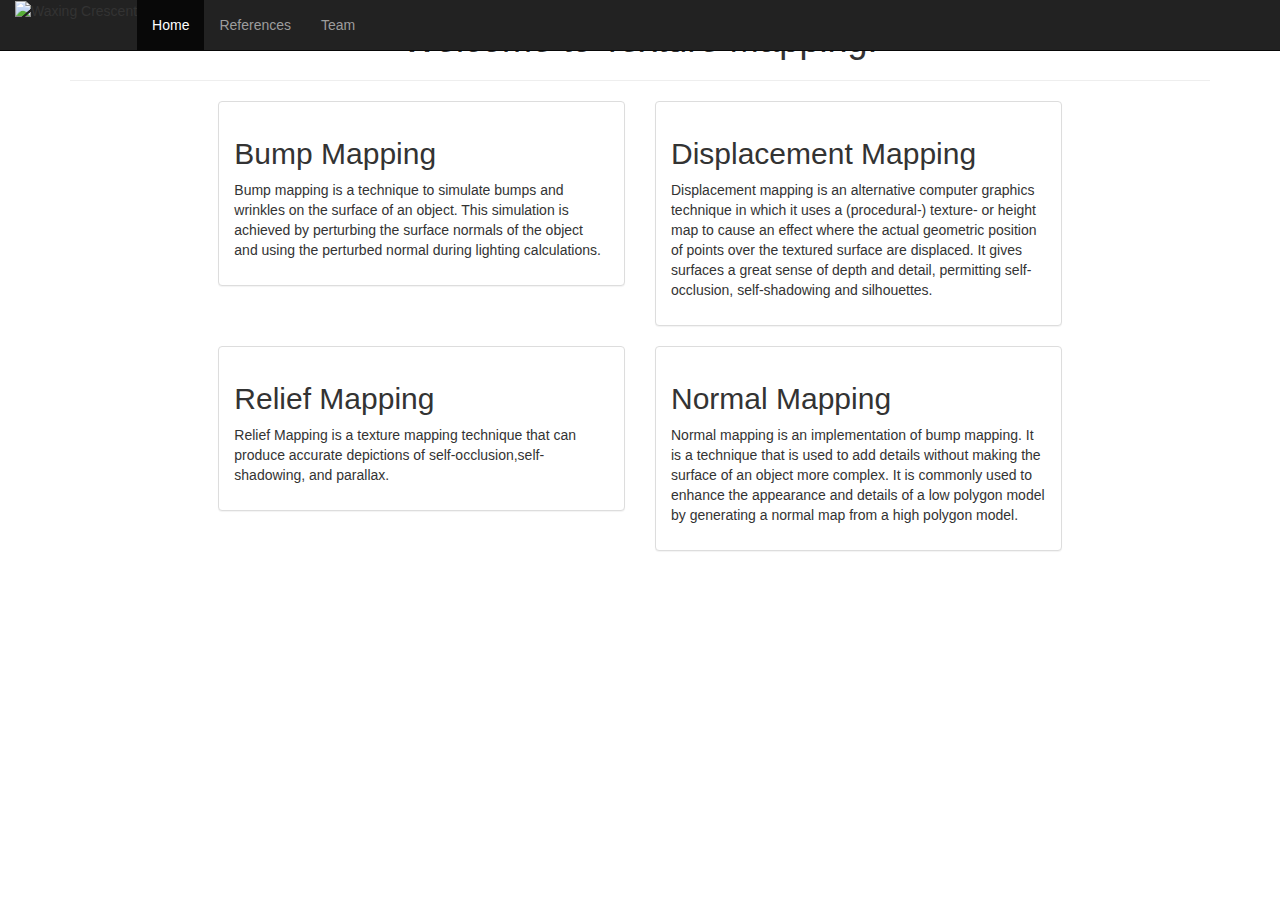
==== index.html @ d9b6c83d "modified home page" ====
<!DOCTYPE html>
<html lang="en">
  <head>
    <meta charset="utf-8">
    <meta http-equiv="X-UA-Compatible" content="IE=edge">
    <meta name="viewport" content="width=device-width, initial-scale=1">
    <!-- The above 3 meta tags *must* come first in the head; any other head content must come *after* these tags -->
    <meta name="description" content="">
    <meta name="author" content="">
    <!-- icon on the page -->
    <link rel="icon" href="../../favicon.ico">

    <title>NRNX</title>

    <!-- Bootstrap core CSS -->
    <link href="../../dist/css/bootstrap.min.css" rel="stylesheet">

    <!-- Custom styles for this template -->
    <link href="starter-template.css" rel="stylesheet">

    <!-- Latest compiled and minified CSS -->
    <link rel="stylesheet" href="https://maxcdn.bootstrapcdn.com/bootstrap/3.3.5/css/bootstrap.min.css">
    <link rel="stylesheet" href="style.css">

    <!-- Just for debugging purposes. Don't actually copy these 2 lines! -->
    <!--[if lt IE 9]><script src="../../assets/js/ie8-responsive-file-warning.js"></script><![endif]-->
    <script src="../../assets/js/ie-emulation-modes-warning.js"></script>

    <!-- HTML5 shim and Respond.js for IE8 support of HTML5 elements and media queries -->
    <!--[if lt IE 9]>
      <script src="https://oss.maxcdn.com/html5shiv/3.7.2/html5shiv.min.js"></script>
      <script src="https://oss.maxcdn.com/respond/1.4.2/respond.min.js"></script>
    <![endif]-->
  </head>

   <body>
    <nav class="navbar navbar-inverse navbar-fixed-top">
      <div class="container-fluid">
        <div class="navbar-header">
          <button type="button" class="navbar-toggle collapsed" data-toggle="collapse" data-target=".navbar-collapse" aria-expanded="false" aria-controls="navbar">
            <span class="sr-only">Toggle navigation</span>
            <span class="icon-bar"></span>
            <span class="icon-bar"></span>
            <span class="icon-bar"></span>
          </button>
          <p class="navbar-left"><img src="https://maxcdn.icons8.com/iOS7/PNG/25/Astrology/waxing_crescent-25.png" title="Waxing Crescent" width="25"></p>
        </div>
        <div id="navbar" class="collapse navbar-collapse">
          <ul class="nav navbar-nav">
            <li class="active"><a href="index.html">Home</a></li>
            <li><a href="references.html">References</a></li>
            <li><a href="team.html">Team</a></li>
          </ul>
        </div><!--/.nav-collapse -->
      </div>
    </nav>  


    <div class="container">
      <div class = "text-center">
        <h1>Welcome to Texture Mapping!</h1>
        <hr>
      </div>
    </div><!-- /.container -->

  <div class="row">
  <div class="col-xs-4 col-sm-offset-2">
      <div class="container-content">
        <div class="panel panel-default">
          <div class="panel-body">
            <h2>Bump Mapping</h2>
            <p>Bump mapping is a technique to simulate bumps and wrinkles on the surface of an object. This simulation is achieved by perturbing the surface normals of the object and using the perturbed normal during lighting calculations.</p>
          </div>
        </div>
      </div>
    </div>
    <div class="col-xs-4">
      <div class="container-content">
        <div class="panel panel-default">
          <div class="panel-body">
           <h2>Displacement Mapping</h2>
            <p>Displacement mapping is an alternative computer graphics technique in which it uses a (procedural-) texture- or height map to cause an effect where the actual geometric position of points over the textured surface are displaced. It gives surfaces a great sense of depth and detail, permitting self-occlusion, self-shadowing and silhouettes. </p>
          </div>
        </div>
      </div>
    </div><div class="col-sm-4 col-sm-offset-2">
      <div class="container-content">
        <div class="panel panel-default">
          <div class="panel-body">
            <h2>Relief Mapping</h2>
            <p>Relief Mapping is a texture mapping technique that can produce accurate depictions of self-occlusion,self-shadowing, and parallax.</p>
          </div>
        </div>
      </div>
    </div>
     <div class="col-xs-4">
      <div class="container-content">
        <div class="panel panel-default">
          <div class="panel-body">
            <h2>Normal Mapping</h2>
            <p>Normal mapping is an implementation of bump mapping. It is a technique that is used to add details without making the surface of an object more complex. It is commonly used to enhance the appearance and details of a low polygon model by generating a normal map from a high polygon model.</p>
          </div>
        </div>
      </div>
    </div>
  </div>

    <!-- Bootstrap core JavaScript
    ================================================== -->
    <!-- Placed at the end of the document so the pages load faster -->
    <script src="https://ajax.googleapis.com/ajax/libs/jquery/1.11.3/jquery.min.js"></script>
    <script src="../../dist/js/bootstrap.min.js"></script>
    <!-- IE10 viewport hack for Surface/desktop Windows 8 bug -->
    <script src="../../assets/js/ie10-viewport-bug-workaround.js"></script>
  </body>
</html>
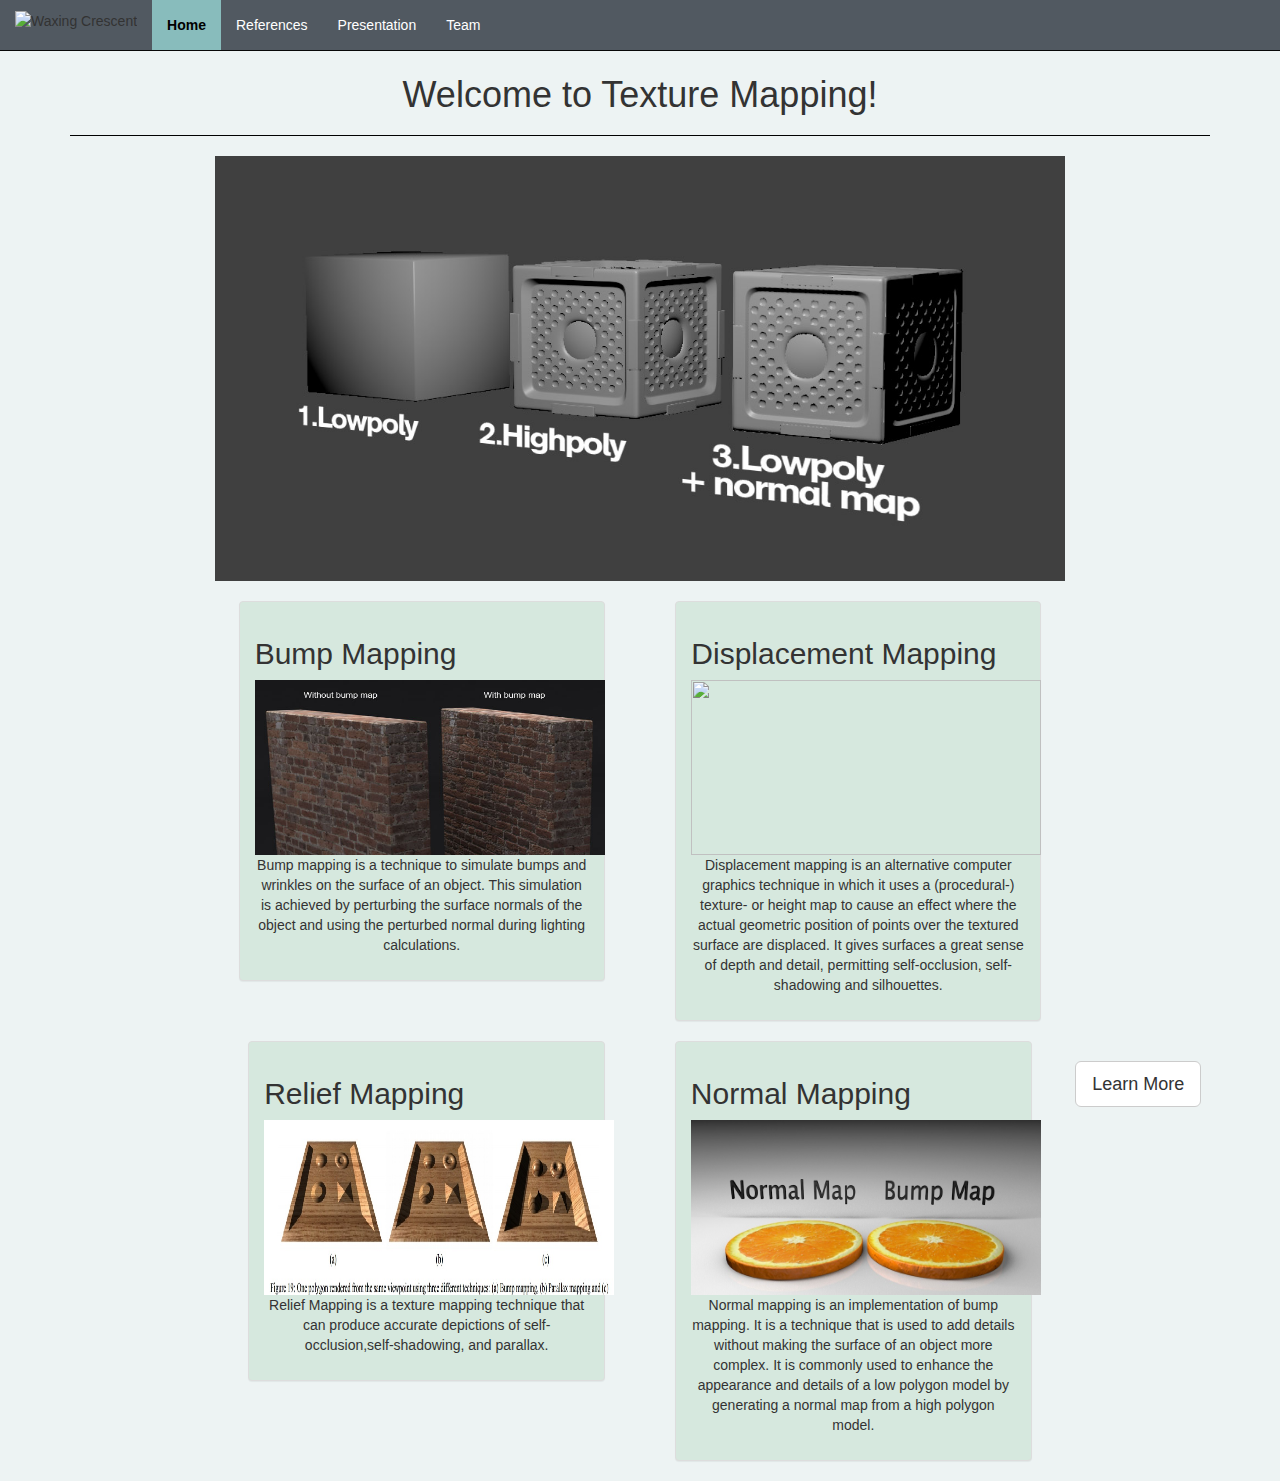
==== commit 5cb3a335: "modified home" ====
--- a/index.html
+++ b/index.html
@@ -1,4 +1,3 @@
-
 
 <!DOCTYPE html>
 <html lang="en">
@@ -51,6 +50,7 @@
           <ul class="nav navbar-nav">
             <li class="active"><a href="index.html">Home</a></li>
             <li><a href="references.html">References</a></li>
+            <li><a href="presentation.html">Presentation</a></li>
             <li><a href="team.html">Team</a></li>
           </ul>
         </div><!--/.nav-collapse -->
@@ -62,15 +62,19 @@
       <div class = "text-center">
         <h1>Welcome to Texture Mapping!</h1>
         <hr>
+         <center><img src="./img/1.jpg" height="425" width="850"></img><center>
       </div>
     </div><!-- /.container -->
-
+  
+    
+    <br>
   <div class="row">
   <div class="col-xs-4 col-sm-offset-2">
       <div class="container-content">
         <div class="panel panel-default">
           <div class="panel-body">
             <h2>Bump Mapping</h2>
+            <center><img src="./img/2.jpg" height="175" width="350"></img><center>
             <p>Bump mapping is a technique to simulate bumps and wrinkles on the surface of an object. This simulation is achieved by perturbing the surface normals of the object and using the perturbed normal during lighting calculations.</p>
           </div>
         </div>
@@ -81,15 +85,18 @@
         <div class="panel panel-default">
           <div class="panel-body">
            <h2>Displacement Mapping</h2>
+            <center><img src="./img/3.jpg" height="175" width="350"></img><center>
             <p>Displacement mapping is an alternative computer graphics technique in which it uses a (procedural-) texture- or height map to cause an effect where the actual geometric position of points over the textured surface are displaced. It gives surfaces a great sense of depth and detail, permitting self-occlusion, self-shadowing and silhouettes. </p>
           </div>
         </div>
       </div>
+    </div>
     </div><div class="col-sm-4 col-sm-offset-2">
       <div class="container-content">
         <div class="panel panel-default">
           <div class="panel-body">
             <h2>Relief Mapping</h2>
+            <center><img src="./img/5.jpg" height="175" width="350"></img><center>
             <p>Relief Mapping is a texture mapping technique that can produce accurate depictions of self-occlusion,self-shadowing, and parallax.</p>
           </div>
         </div>
@@ -100,6 +107,7 @@
         <div class="panel panel-default">
           <div class="panel-body">
             <h2>Normal Mapping</h2>
+            <center><img src="./img/6.jpg" height="175" width="350"></img><center>
             <p>Normal mapping is an implementation of bump mapping. It is a technique that is used to add details without making the surface of an object more complex. It is commonly used to enhance the appearance and details of a low polygon model by generating a normal map from a high polygon model.</p>
           </div>
         </div>
@@ -107,6 +115,10 @@
     </div>
   </div>
 
+<br>
+<div class="container">
+  <center><p><a href="presentation.html" class="btn btn-default btn-lg">Learn More</a></p></center>
+</div>
     <!-- Bootstrap core JavaScript
     ================================================== -->
     <!-- Placed at the end of the document so the pages load faster -->
--- a/style.css
+++ b/style.css
@@ -0,0 +1,54 @@
+body {
+	padding-top: 55px;
+	background: #EDF3F3;
+}
+.container-content{
+	padding-left: 5%;
+	padding-right: 5%;
+}
+.panel{
+	background-color: #D6E8DE;
+}
+.navbar{
+	background-color: #515961;
+}
+ .navbar-text{
+ 	font-size: 25px;
+ }
+ .navbar-left{
+ 	padding-top: 10px;
+ 	padding-right: 15px;
+ }
+ .references{
+ 	font-size:20px;
+ }
+.navbar-inverse .navbar-nav > li > a {
+   color: white; /*Change active text color here*/
+    }
+.navbar-inverse .navbar-nav > li > a:hover,
+.navbar-inverse .navbar-nav > li > a:focus {
+  background-color: #88BCBC;
+  color: #000000;
+
+}
+.navbar-inverse .navbar-nav > .active > a,
+ .navbar-inverse .navbar-nav > .active> a:hover,
+  .navbar-inverse .navbar-nav > .active > a:focus {
+	background-color: #88BCBC;
+  	color: #000000;
+  	font-weight:bold;
+}
+ hr{
+  background-color: black; height: 1px; border: 0;
+}
+.thumbnail {
+  background-color: rgba(255,255,255,.2);
+  border: 0 none;
+  padding:10px;
+  -webkit-border-radius: 2px;
+     -moz-border-radius: 2px;
+          border-radius: 2px;
+}
+.thumbnail .caption {
+  color: inherit;
+}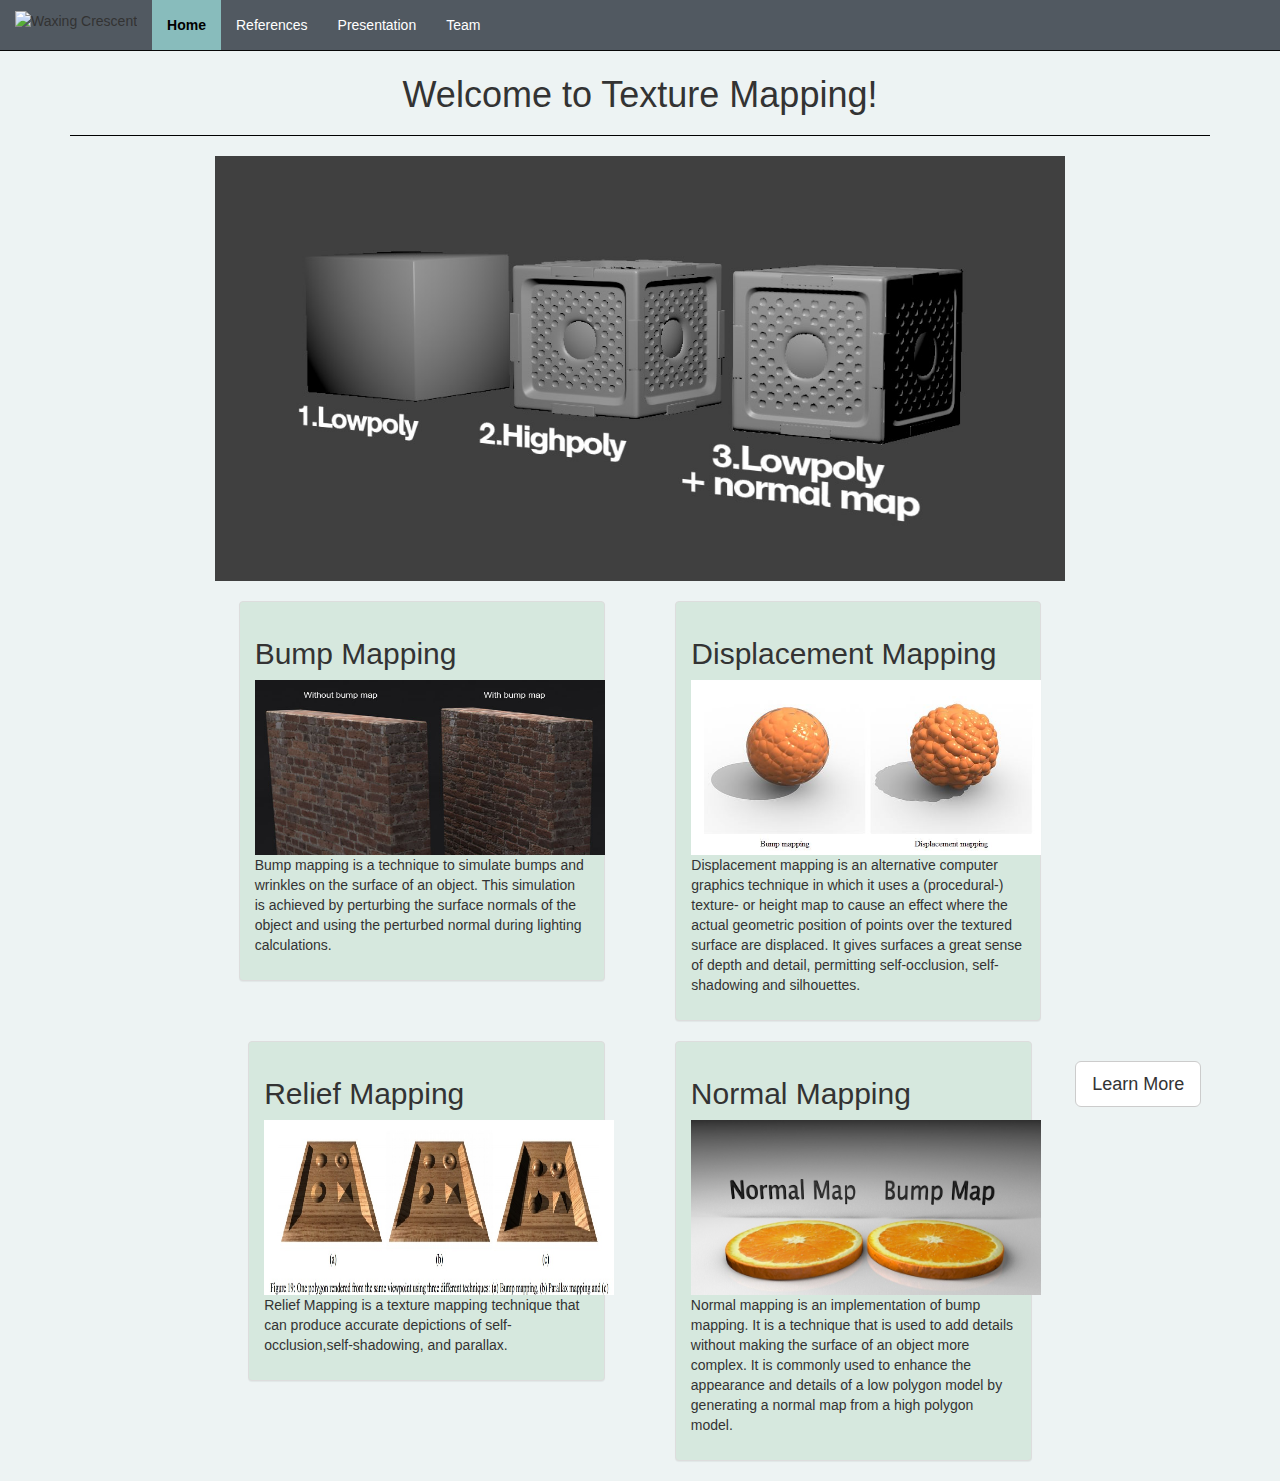
==== commit 03149a30: "fixed diplacement img" ====
--- a/index.html
+++ b/index.html
@@ -69,12 +69,12 @@
     
     <br>
   <div class="row">
-  <div class="col-xs-4 col-sm-offset-2">
+    <div class="col-xs-4 col-sm-offset-2">
       <div class="container-content">
         <div class="panel panel-default">
           <div class="panel-body">
             <h2>Bump Mapping</h2>
-            <center><img src="./img/2.jpg" height="175" width="350"></img><center>
+            <img src="./img/2.jpg" height="175" width="350">
             <p>Bump mapping is a technique to simulate bumps and wrinkles on the surface of an object. This simulation is achieved by perturbing the surface normals of the object and using the perturbed normal during lighting calculations.</p>
           </div>
         </div>
@@ -85,7 +85,7 @@
         <div class="panel panel-default">
           <div class="panel-body">
            <h2>Displacement Mapping</h2>
-            <center><img src="./img/3.jpg" height="175" width="350"></img><center>
+            <img src="./img/3.JPG" height="175" width="350">
             <p>Displacement mapping is an alternative computer graphics technique in which it uses a (procedural-) texture- or height map to cause an effect where the actual geometric position of points over the textured surface are displaced. It gives surfaces a great sense of depth and detail, permitting self-occlusion, self-shadowing and silhouettes. </p>
           </div>
         </div>
@@ -96,7 +96,7 @@
         <div class="panel panel-default">
           <div class="panel-body">
             <h2>Relief Mapping</h2>
-            <center><img src="./img/5.jpg" height="175" width="350"></img><center>
+            <img src="./img/5.jpg" height="175" width="350">
             <p>Relief Mapping is a texture mapping technique that can produce accurate depictions of self-occlusion,self-shadowing, and parallax.</p>
           </div>
         </div>
@@ -107,7 +107,7 @@
         <div class="panel panel-default">
           <div class="panel-body">
             <h2>Normal Mapping</h2>
-            <center><img src="./img/6.jpg" height="175" width="350"></img><center>
+            <img src="./img/6.jpg" height="175" width="350">
             <p>Normal mapping is an implementation of bump mapping. It is a technique that is used to add details without making the surface of an object more complex. It is commonly used to enhance the appearance and details of a low polygon model by generating a normal map from a high polygon model.</p>
           </div>
         </div>
--- a/style.css
+++ b/style.css
@@ -8,7 +8,9 @@
 }
 .panel{
 	background-color: #D6E8DE;
+  
 }
+
 .navbar{
 	background-color: #515961;
 }
@@ -51,4 +53,4 @@
 }
 .thumbnail .caption {
   color: inherit;
-}+}
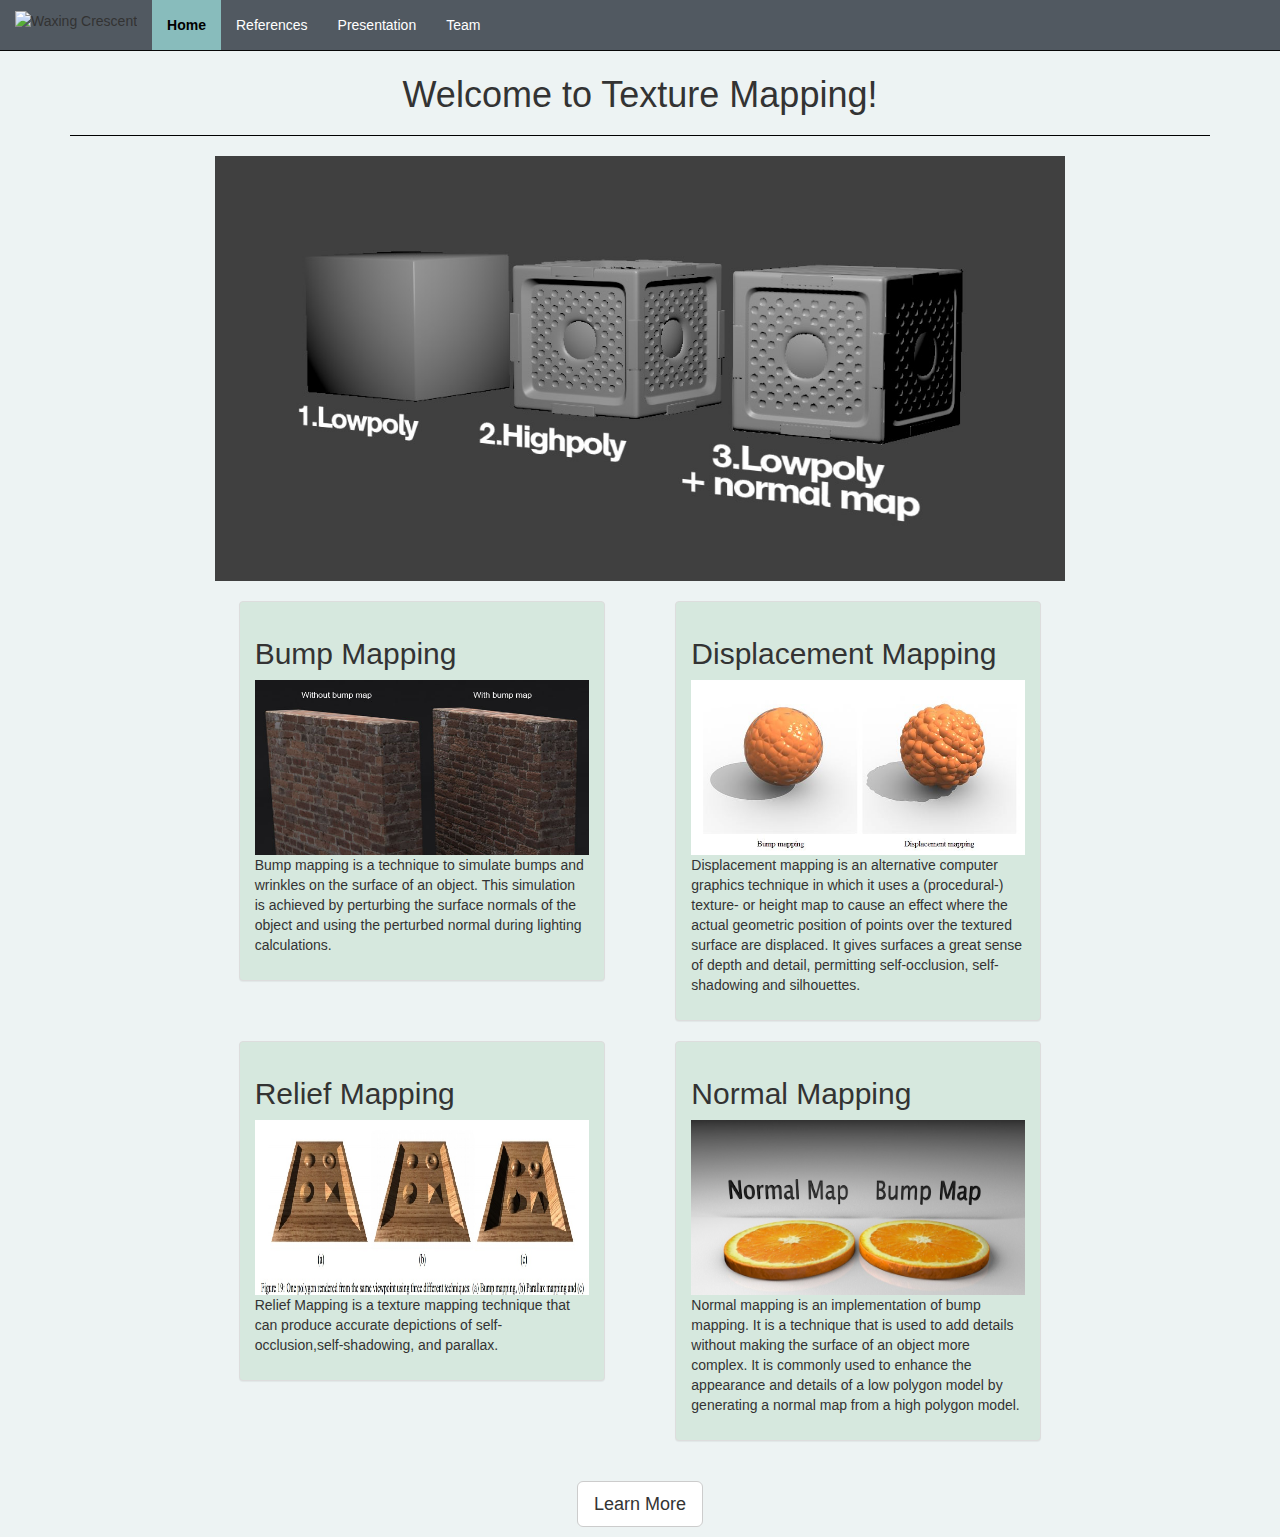
==== commit 16019682: "panel & pic resize bug fix" ====
--- a/index.html
+++ b/index.html
@@ -69,7 +69,7 @@
     
     <br>
   <div class="row">
-    <div class="col-xs-4 col-sm-offset-2">
+    <div class="col-sm-4 col-sm-offset-2">
       <div class="container-content">
         <div class="panel panel-default">
           <div class="panel-body">
@@ -80,7 +80,7 @@
         </div>
       </div>
     </div>
-    <div class="col-xs-4">
+    <div class="col-sm-4">
       <div class="container-content">
         <div class="panel panel-default">
           <div class="panel-body">
@@ -91,7 +91,8 @@
         </div>
       </div>
     </div>
-    </div><div class="col-sm-4 col-sm-offset-2">
+
+    <div class="col-sm-4 col-sm-offset-2">
       <div class="container-content">
         <div class="panel panel-default">
           <div class="panel-body">
@@ -102,7 +103,7 @@
         </div>
       </div>
     </div>
-     <div class="col-xs-4">
+     <div class="col-sm-4">
       <div class="container-content">
         <div class="panel panel-default">
           <div class="panel-body">
--- a/style.css
+++ b/style.css
@@ -9,6 +9,12 @@
 .panel{
 	background-color: #D6E8DE;
   
+}
+.panel-body{
+  width: 100%;
+}
+.panel-body img{
+  width: 100%;
 }
 
 .navbar{
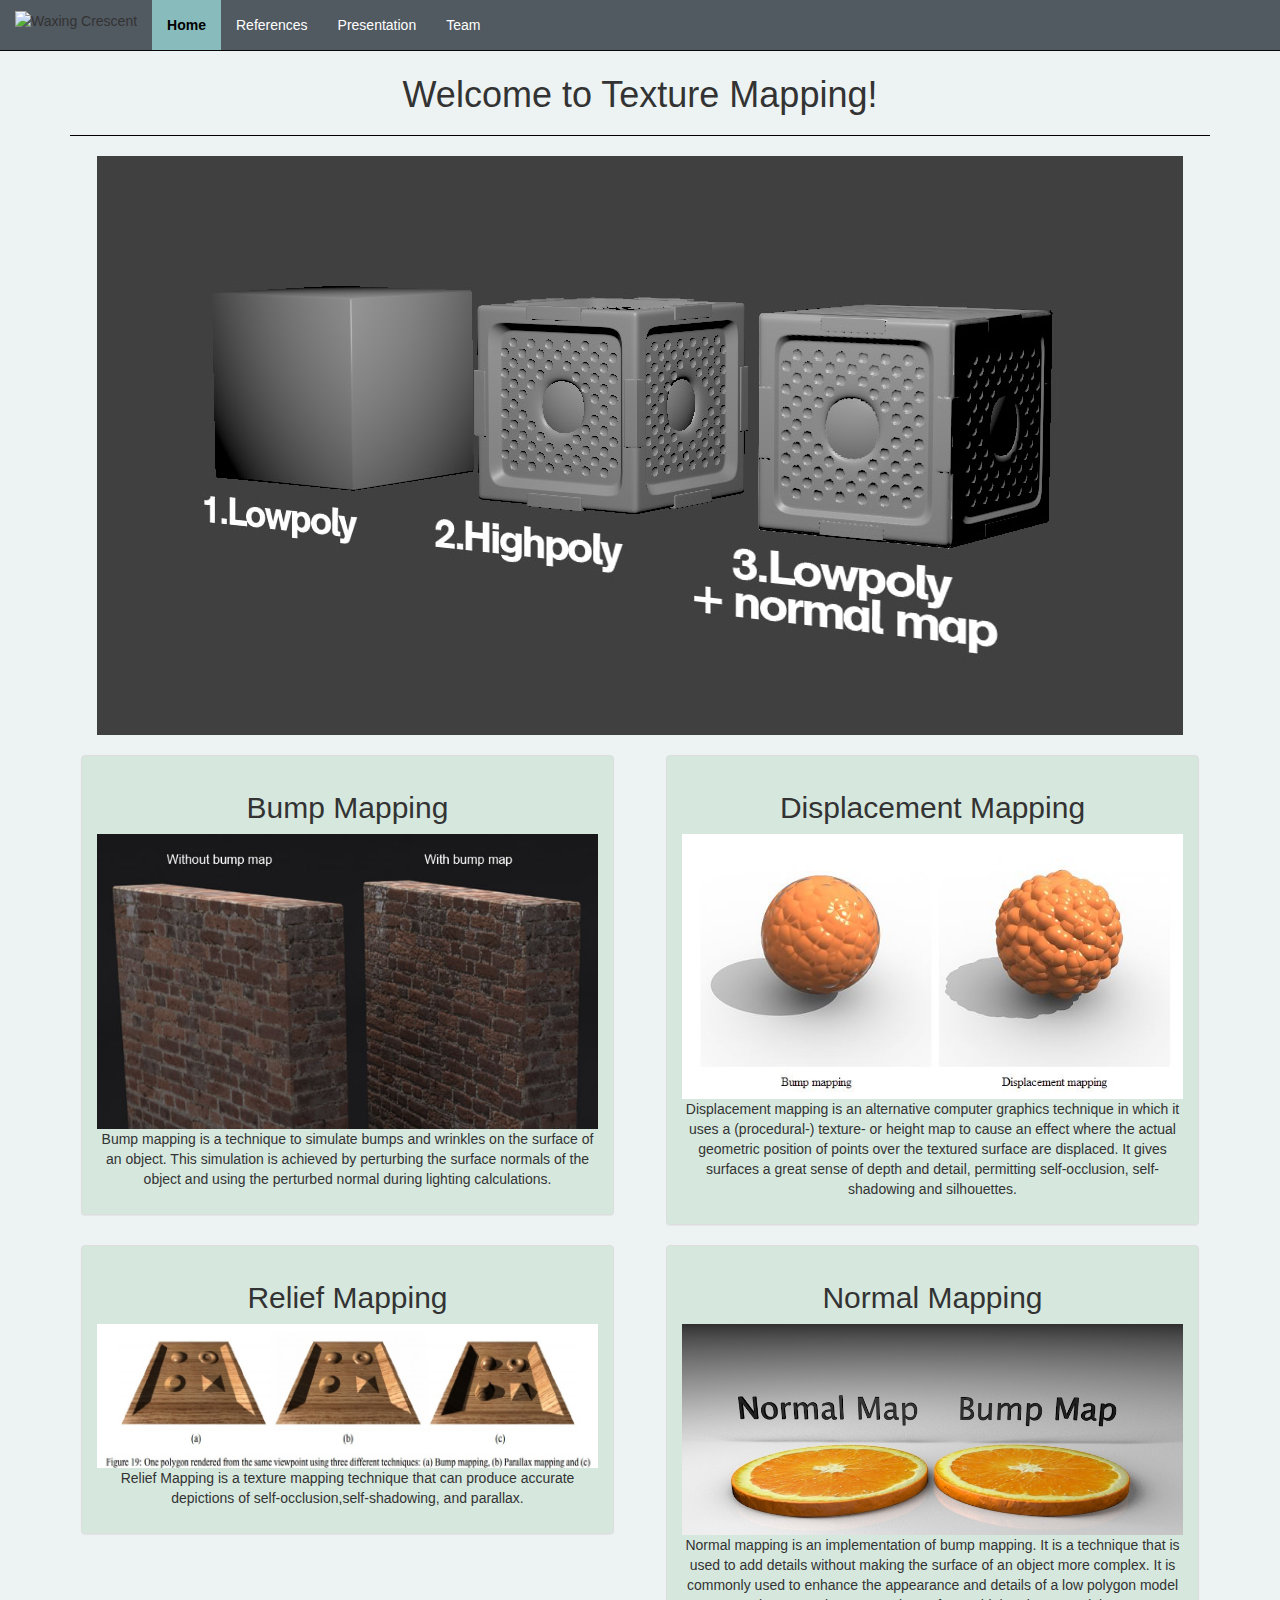
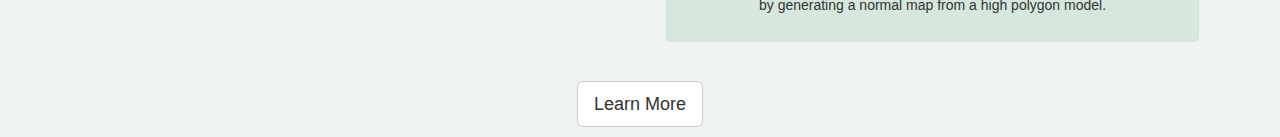
==== commit 0a8d6193: "fixing pics" ====
--- a/index.html
+++ b/index.html
@@ -1,15 +1,17 @@
+<!--index -->
 
 <!DOCTYPE html>
 <html lang="en">
+<!-- boostrap template for a standard website -->
   <head>
     <meta charset="utf-8">
     <meta http-equiv="X-UA-Compatible" content="IE=edge">
     <meta name="viewport" content="width=device-width, initial-scale=1">
     <!-- The above 3 meta tags *must* come first in the head; any other head content must come *after* these tags -->
-    <meta name="description" content="">
-    <meta name="author" content="">
+    <meta name="description" content=" my first website">
+    <meta name="author" content=" Natalie Rumak">
     <!-- icon on the page -->
-    <link rel="icon" href="../../favicon.ico">
+    <link rel="icon" href="https://maxcdn.icons8.com/iOS7/PNG/25/Animals/wolf-25.png">
 
     <title>NRNX</title>
 
@@ -62,69 +64,74 @@
       <div class = "text-center">
         <h1>Welcome to Texture Mapping!</h1>
         <hr>
-         <center><img src="./img/1.jpg" height="425" width="850"></img><center>
+         <img src="./img/1.jpg"></img>
       </div>
     </div><!-- /.container -->
   
     
     <br>
-  <div class="row">
-    <div class="col-sm-4 col-sm-offset-2">
+<div class = "container">
+  <div class="row text-center">
+    <div class="col-md-6">
       <div class="container-content">
         <div class="panel panel-default">
           <div class="panel-body">
             <h2>Bump Mapping</h2>
-            <img src="./img/2.jpg" height="175" width="350">
+            <img src="./img/2.jpg">
             <p>Bump mapping is a technique to simulate bumps and wrinkles on the surface of an object. This simulation is achieved by perturbing the surface normals of the object and using the perturbed normal during lighting calculations.</p>
           </div>
         </div>
       </div>
     </div>
-    <div class="col-sm-4">
+    <div class="col-md-6">
       <div class="container-content">
         <div class="panel panel-default">
           <div class="panel-body">
            <h2>Displacement Mapping</h2>
-            <img src="./img/3.JPG" height="175" width="350">
+            <img src="./img/3.JPG">
             <p>Displacement mapping is an alternative computer graphics technique in which it uses a (procedural-) texture- or height map to cause an effect where the actual geometric position of points over the textured surface are displaced. It gives surfaces a great sense of depth and detail, permitting self-occlusion, self-shadowing and silhouettes. </p>
           </div>
         </div>
       </div>
     </div>
-
-    <div class="col-sm-4 col-sm-offset-2">
+  </div>
+  <div class="row text-center">
+    <div class="col-md-6">
       <div class="container-content">
         <div class="panel panel-default">
           <div class="panel-body">
             <h2>Relief Mapping</h2>
-            <img src="./img/5.jpg" height="175" width="350">
+            <img src="./img/5.jpg">
             <p>Relief Mapping is a texture mapping technique that can produce accurate depictions of self-occlusion,self-shadowing, and parallax.</p>
           </div>
         </div>
       </div>
     </div>
-     <div class="col-sm-4">
+     <div class="col-md-6">
       <div class="container-content">
         <div class="panel panel-default">
           <div class="panel-body">
             <h2>Normal Mapping</h2>
-            <img src="./img/6.jpg" height="175" width="350">
+            <img src="./img/6.jpg">
             <p>Normal mapping is an implementation of bump mapping. It is a technique that is used to add details without making the surface of an object more complex. It is commonly used to enhance the appearance and details of a low polygon model by generating a normal map from a high polygon model.</p>
           </div>
         </div>
       </div>
     </div>
   </div>
-
+</div>
+</div>
 <br>
 <div class="container">
   <center><p><a href="presentation.html" class="btn btn-default btn-lg">Learn More</a></p></center>
 </div>
+     
     <!-- Bootstrap core JavaScript
     ================================================== -->
     <!-- Placed at the end of the document so the pages load faster -->
     <script src="https://ajax.googleapis.com/ajax/libs/jquery/1.11.3/jquery.min.js"></script>
-    <script src="../../dist/js/bootstrap.min.js"></script>
+    <!-- Latest compiled and minified JavaScript -->
+    <script src="https://maxcdn.bootstrapcdn.com/bootstrap/3.3.5/js/bootstrap.min.js"></script>
     <!-- IE10 viewport hack for Surface/desktop Windows 8 bug -->
     <script src="../../assets/js/ie10-viewport-bug-workaround.js"></script>
   </body>
--- a/style.css
+++ b/style.css
@@ -3,12 +3,15 @@
 	background: #EDF3F3;
 }
 .container-content{
-	padding-left: 5%;
-	padding-right: 5%;
+	padding-left: 2%;
+	padding-right: 2%;
 }
 .panel{
 	background-color: #D6E8DE;
   
+}
+.container img{
+  max-width: 100%;
 }
 .panel-body{
   width: 100%;
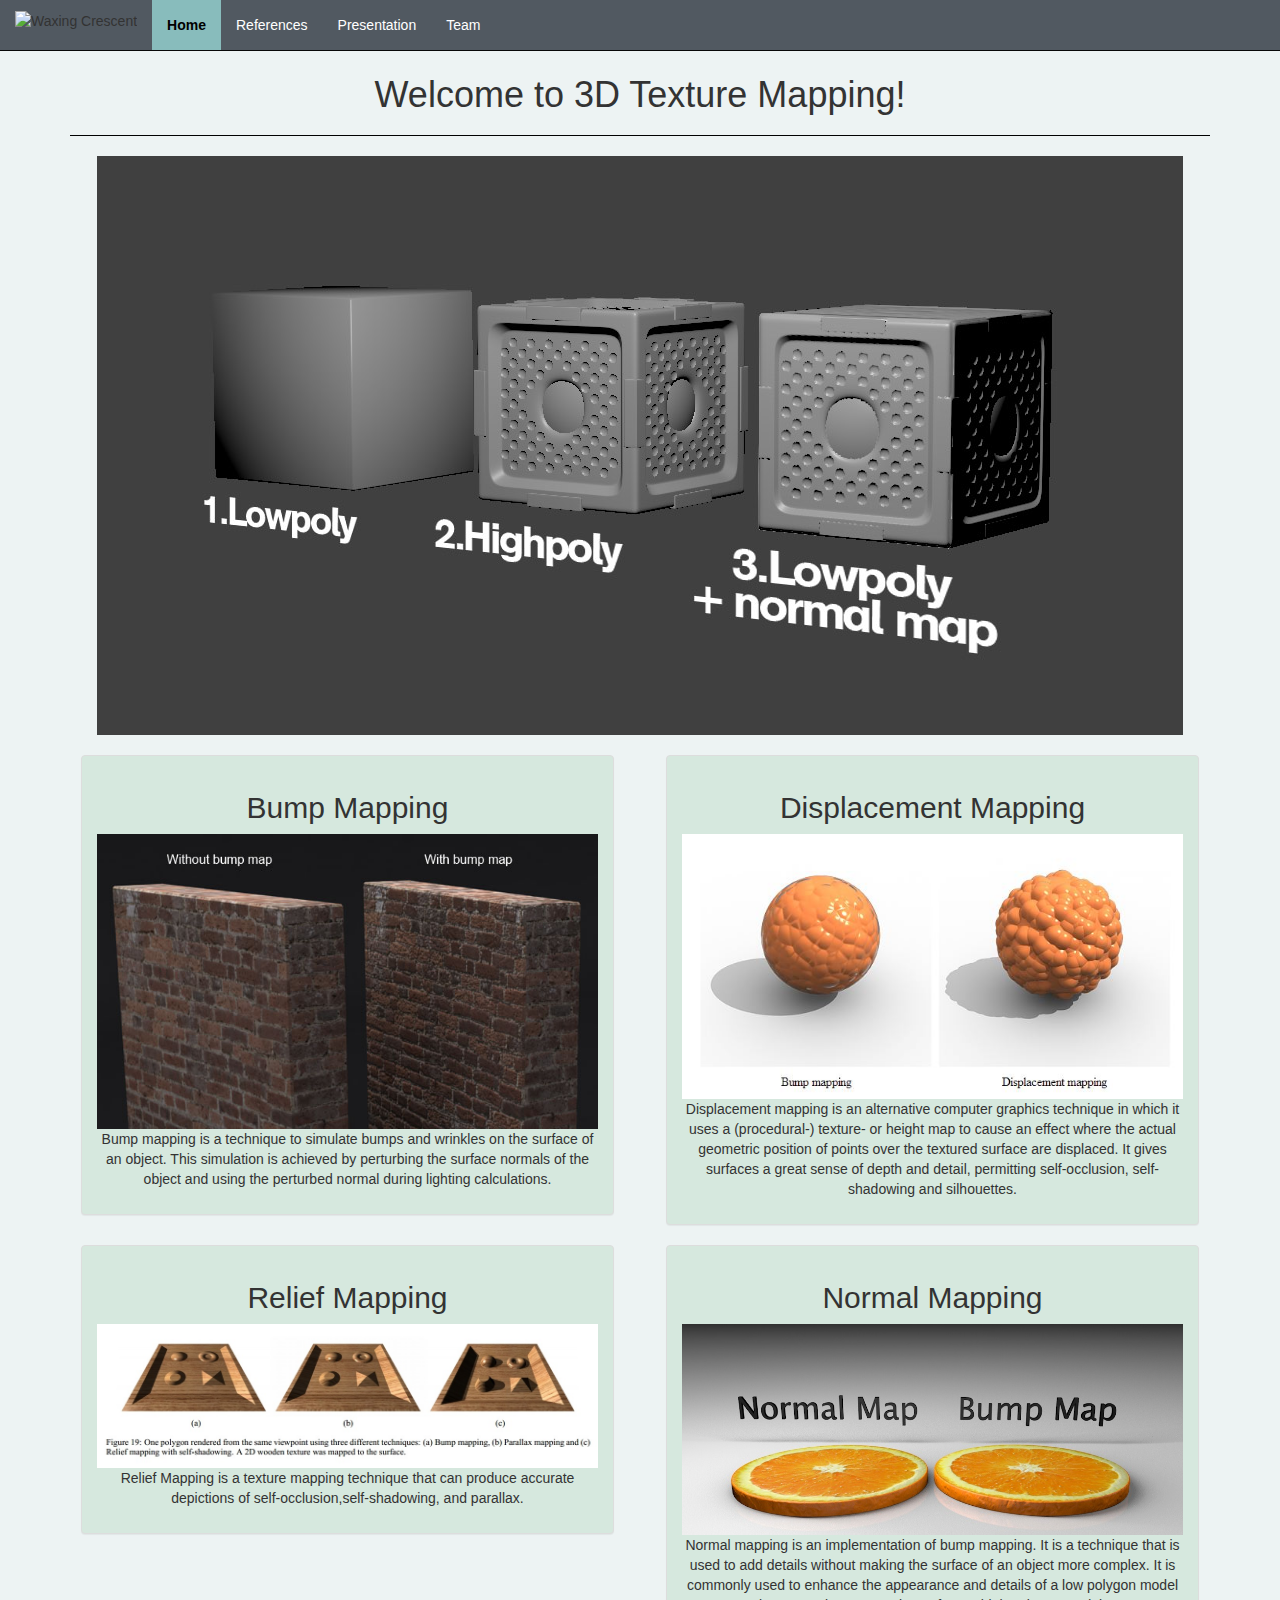
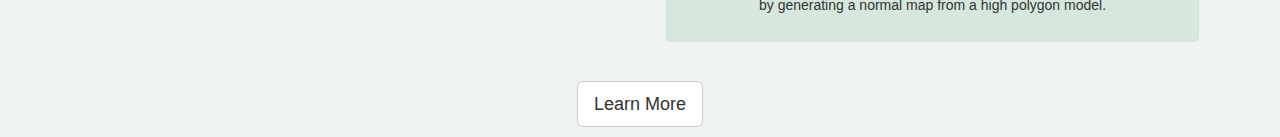
==== commit ebb71e37: "11/9 update" ====
--- a/index.html
+++ b/index.html
@@ -8,12 +8,12 @@
     <meta http-equiv="X-UA-Compatible" content="IE=edge">
     <meta name="viewport" content="width=device-width, initial-scale=1">
     <!-- The above 3 meta tags *must* come first in the head; any other head content must come *after* these tags -->
-    <meta name="description" content=" my first website">
+    <meta name="description" content="Website for a DAS project">
     <meta name="author" content=" Natalie Rumak">
     <!-- icon on the page -->
     <link rel="icon" href="https://maxcdn.icons8.com/iOS7/PNG/25/Animals/wolf-25.png">
 
-    <title>NRNX</title>
+    <title>3D Texture Mapping</title>
 
     <!-- Bootstrap core CSS -->
     <link href="../../dist/css/bootstrap.min.css" rel="stylesheet">
@@ -62,7 +62,7 @@
 
     <div class="container">
       <div class = "text-center">
-        <h1>Welcome to Texture Mapping!</h1>
+        <h1>Welcome to 3D Texture Mapping!</h1>
         <hr>
          <img src="./img/1.jpg"></img>
       </div>
--- a/style.css
+++ b/style.css
@@ -32,7 +32,9 @@
  }
  .references{
  	font-size:20px;
+  word-wrap: break-word;
  }
+
 .navbar-inverse .navbar-nav > li > a {
    color: white; /*Change active text color here*/
     }
